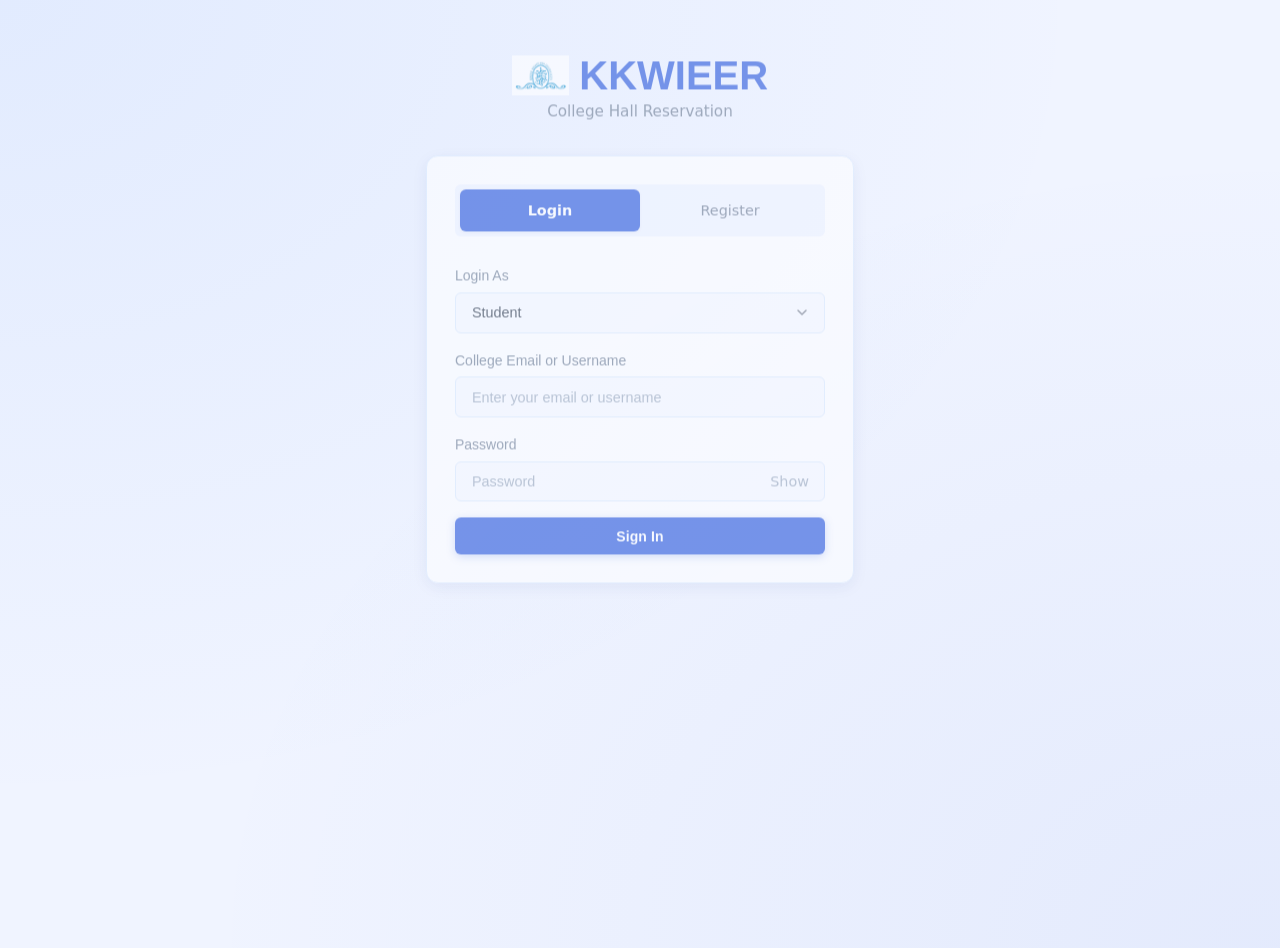
==== frontend/pages/admin.html @ 0dcea258 "Initial commit" ====
<!DOCTYPE html>
<html lang="en">
<head>
    <meta charset="UTF-8">
    <meta name="viewport" content="width=device-width, initial-scale=1.0">
    <title>KKWIEER - Admin Control Room</title>
    <link rel="stylesheet" href="../css/styles.css">
    <link rel="preconnect" href="https://fonts.googleapis.com">
    <link rel="preconnect" href="https://fonts.gstatic.com" crossorigin>
    <link href="https://fonts.googleapis.com/css2?family=Inter:wght@300;400;500;600;700;800&family=Poppins:wght@600;700;800&display=swap" rel="stylesheet">
    <link rel="stylesheet" href="https://cdnjs.cloudflare.com/ajax/libs/font-awesome/6.4.0/css/all.min.css">
    <style>
        .shell {
            padding: 2rem;
            display: flex;
            flex-direction: column;
            gap: 2rem;
        }

        .grid-2,
        .grid-3,
        .grid-halls {
            display: grid;
            gap: 1.25rem;
        }

        .grid-2 {
            grid-template-columns: repeat(auto-fit, minmax(320px, 1fr));
        }

        .grid-3 {
            grid-template-columns: repeat(auto-fit, minmax(300px, 1fr));
        }

        .grid-halls {
            grid-template-columns: repeat(auto-fit, minmax(280px, 1fr));
        }

        .hero {
            background: linear-gradient(135deg, rgba(29, 78, 216, 0.96), rgba(37, 99, 235, 0.9));
            color: white;
            border: none;
        }

        .hero h1,
        .hero p,
        .hero h3 {
            color: white;
        }

        .row,
        .toolbar,
        .actions,
        .header-line {
            display: flex;
            gap: 0.75rem;
            flex-wrap: wrap;
            align-items: center;
            justify-content: space-between;
        }

        .subtle {
            color: var(--text-muted);
            font-size: 0.9rem;
        }

        .chip {
            display: inline-flex;
            align-items: center;
            gap: 0.45rem;
            padding: 0.45rem 0.85rem;
            border-radius: 999px;
            font-size: 0.82rem;
            font-weight: 600;
            border: 1px solid var(--border-color);
            background: #f8fbff;
        }

        .hero .chip {
            color: white;
            border-color: rgba(255, 255, 255, 0.22);
            background: rgba(255, 255, 255, 0.12);
        }

        .metric {
            padding: 1.15rem;
            border: 1px solid var(--border-color);
            border-radius: var(--radius);
            background: linear-gradient(180deg, #ffffff, #f8fbff);
        }

        .metric small {
            display: block;
            color: var(--text-muted);
            margin-bottom: 0.35rem;
        }

        .metric strong {
            display: block;
            font-size: 1.8rem;
            font-family: 'Poppins', sans-serif;
            color: var(--primary);
        }

        .stack {
            display: flex;
            flex-direction: column;
            gap: 0.9rem;
        }

        .cardish,
        .trend-card,
        .empty {
            border: 1px solid var(--border-color);
            border-radius: var(--radius);
            background: #fcfdff;
            padding: 1rem;
        }

        .empty {
            text-align: center;
            color: var(--text-muted);
            border-style: dashed;
        }

        .trend-row {
            display: grid;
            grid-template-columns: 72px 1fr 56px;
            gap: 0.75rem;
            align-items: center;
            font-size: 0.86rem;
        }

        .bars {
            display: flex;
            flex-direction: column;
            gap: 0.35rem;
        }

        .bar {
            height: 10px;
            border-radius: 999px;
        }

        .bar-total {
            background: linear-gradient(90deg, var(--secondary), var(--primary));
        }

        .bar-approved {
            background: linear-gradient(90deg, #34d399, var(--success));
        }

        .legend {
            display: flex;
            gap: 1rem;
            flex-wrap: wrap;
            font-size: 0.82rem;
            color: var(--text-muted);
        }

        .record {
            border: 1px solid var(--border-color);
            border-radius: var(--radius);
            background: #fcfdff;
            padding: 1rem;
            display: flex;
            flex-direction: column;
            gap: 0.8rem;
        }

        .record-top,
        .record-actions {
            display: flex;
            justify-content: space-between;
            gap: 0.75rem;
            flex-wrap: wrap;
            align-items: flex-start;
        }

        .record-meta {
            color: var(--text-muted);
            font-size: 0.88rem;
        }

        .note {
            font-size: 0.88rem;
            color: var(--text-muted);
            background: rgba(29, 78, 216, 0.05);
            border-left: 3px solid rgba(29, 78, 216, 0.22);
            border-radius: 0.5rem;
            padding: 0.7rem 0.85rem;
        }

        .status {
            display: inline-flex;
            align-items: center;
            padding: 0.32rem 0.75rem;
            border-radius: 999px;
            font-size: 0.78rem;
            font-weight: 700;
            border: 1px solid transparent;
        }

        .resource-wrap {
            display: flex;
            gap: 0.45rem;
            flex-wrap: wrap;
        }

        .modal-overlay {
            position: fixed;
            inset: 0;
            background: rgba(15, 23, 42, 0.55);
            backdrop-filter: blur(4px);
            z-index: 1000;
            display: none;
            align-items: center;
            justify-content: center;
            padding: 1rem;
        }

        .modal-card {
            width: min(560px, 96vw);
            max-height: 92vh;
            overflow: auto;
        }

        .danger {
            background: rgba(220, 38, 38, 0.1);
            color: var(--error);
            border: 1px solid rgba(220, 38, 38, 0.18);
        }

        .muted {
            background: rgba(100, 116, 139, 0.12);
            color: #475569;
            border: 1px solid rgba(100, 116, 139, 0.18);
        }

        .tab-btn.active {
            background: rgba(255,255,255,0.2) !important;
            border-color: white !important;
            font-weight: 700;
        }

        .admin-section {
            display: none;
        }

        .admin-section.active {
            display: flex;
        }

        @media (max-width: 768px) {
            .shell {
                padding: 1rem;
            }

            .trend-row {
                grid-template-columns: 1fr;
            }
        }
    </style>
</head>
<body onload="bootstrapAdmin()">
    <div id="notification" class="notification"></div>

    <nav class="glass-card" style="margin: 1rem; padding: 1rem 2rem; border-radius: 1rem; display: flex; justify-content: space-between; align-items: center; flex-wrap: wrap; gap: 1rem;">
        <div style="display: flex; align-items: center; gap: 10px;">
            <img src="../assets/kkw_logo.png" alt="KKW Logo" style="height: 30px; width: auto;">
            <h2 style="color: white; font-family: Poppins, sans-serif; font-size: 1.4rem; margin: 0;">KKWIEER</h2>
        </div>
        <div style="display: flex; gap: 1.4rem; align-items: center; flex-wrap: wrap;">
            <a href="dashboard.html" style="color: rgba(255,255,255,0.82); text-decoration: none;">Dashboard</a>
            <a href="bookings.html" style="color: rgba(255,255,255,0.82); text-decoration: none;">My Bookings</a>
            <a href="events.html" style="color: rgba(255,255,255,0.82); text-decoration: none;">Events</a>
            <a href="admin.html" style="color: white; text-decoration: none; font-weight: 700;">Admin Panel</a>
            <a href="#" onclick="logout()" style="color: rgba(255,200,200,0.92); text-decoration: none;"><i class="fas fa-sign-out-alt"></i></a>
        </div>
    </nav>

    <main class="shell">
        <section class="grid-2">
            <div class="glass-card hero">
                <div class="header-line" style="align-items: flex-start;">
                    <div>
                        <p style="opacity: 0.88; margin-bottom: 0.45rem;">Admin control room</p>
                        <h1 style="margin-bottom: 0.65rem;">Approvals, hall locks, and availability in one place.</h1>
                        <p style="max-width: 640px; opacity: 0.92;">Approve requests, free booked halls before the deadline, and review hall usage without mixing live locks with old history.</p>
                    </div>
                    <button class="btn" type="button" onclick="loadAdminData(true)" style="background: white; color: var(--primary);">
                        <i class="fas fa-rotate-right"></i> Refresh
                    </button>
                </div>
                <div class="toolbar" id="admin-tabs" style="margin-top: 1.1rem; justify-content: flex-start;">
                    <button class="btn btn-outline tab-btn active" type="button" data-section="overview-section" onclick="switchTab('overview-section', this)" style="color: white; border-color: rgba(255,255,255,0.52);">
                        <i class="fas fa-chart-column"></i> Overview
                    </button>
                    <button class="btn btn-outline tab-btn" type="button" data-section="operations-section" onclick="switchTab('operations-section', this)" style="color: white; border-color: rgba(255,255,255,0.52);">
                        <i class="fas fa-list-check"></i> Approve Bookings / Release Halls
                    </button>
                    <button class="btn btn-outline tab-btn" type="button" data-section="halls-section" onclick="switchTab('halls-section', this)" style="color: white; border-color: rgba(255,255,255,0.52);">
                        <i class="fas fa-building"></i> View All Halls
                    </button>
                </div>
            </div>

            <div class="glass-card stack">
                <div class="header-line">
                    <div>
                        <h3>Live admin notes</h3>
                        <p class="subtle">Quick reminders for daily approval work.</p>
                    </div>
                    <span class="chip" id="overview-last-updated">Waiting for data</span>
                </div>
                <div class="note">Approved bookings immediately mark a hall as booked.</div>
                <div class="note">Use Release Hall any time an admin wants to make a booked hall available early.</div>
                <div class="note">Once the approved end time passes, the hall becomes available automatically on refresh.</div>
            </div>
        </section>

        <section id="overview-section" class="glass-card stack admin-section active">
            <div class="header-line">
                <div>
                    <h2>Overview</h2>
                    <p class="subtle">Platform counts, approval quality, and the current occupancy picture.</p>
                </div>
                <div class="toolbar">
                    <span class="chip" id="active-locks-count"><i class="fas fa-lock"></i> 0 live locks</span>
                    <span class="chip"><i class="fas fa-clock"></i> Auto refresh every 60 seconds</span>
                </div>
            </div>

            <div class="grid-2" style="grid-template-columns: repeat(auto-fit, minmax(180px, 1fr));">
                <div class="metric"><small>Total booking requests</small><strong id="stat-total-platform">0</strong><span class="subtle">All requests in the system.</span></div>
                <div class="metric"><small>Halls booked now</small><strong id="stat-active-booked">0</strong><span class="subtle">Active approved locks.</span></div>
                <div class="metric"><small>Pending approvals</small><strong id="stat-pending-count">0</strong><span class="subtle">Still waiting for action.</span></div>
                <div class="metric"><small>Approved in history</small><strong id="stat-historical-approved">0</strong><span class="subtle">Approved, completed, or released.</span></div>
                <div class="metric"><small>Approval rate</small><strong id="stat-approval-rate">0%</strong><span class="subtle">Approval history over total requests.</span></div>
                <div class="metric"><small>Most used hall</small><strong id="stat-most-used">N/A</strong><span class="subtle">Most frequent approved venue.</span></div>
            </div>

            <div class="grid-2">
                <div class="glass-card stack" style="padding: 1.25rem;">
                    <div>
                        <h3>7 day request trend</h3>
                        <p class="subtle">Total requests versus approval history per day.</p>
                    </div>
                    <div class="legend">
                        <span><i class="fas fa-square" style="color: var(--primary);"></i> Total requests</span>
                        <span><i class="fas fa-square" style="color: var(--success);"></i> Approved history</span>
                    </div>
                    <div id="trends-chart" class="stack"></div>
                </div>

                <div class="glass-card stack" style="padding: 1.25rem;">
                    <div class="header-line">
                        <div>
                            <h3>Live hall locks</h3>
                            <p class="subtle">Approved bookings still blocking a hall.</p>
                        </div>
                        <span class="chip" id="overview-peak-times">Peak: N/A</span>
                    </div>
                    <div id="active-locks-list" class="stack"></div>
                </div>
            </div>
        </section>

        <section id="operations-section" class="glass-card stack admin-section">
            <div class="header-line">
                <div>
                    <h2>Operations</h2>
                    <p class="subtle">Approve requests, release locks, and inspect old records.</p>
                </div>
                <div class="toolbar">
                    <input type="text" id="booking-search" placeholder="Search event, hall, organizer, club, or department" style="width: min(360px, 100%); margin: 0;">
                    <select id="booking-status-filter" style="width: 180px; margin: 0;">
                        <option value="All">All statuses</option>
                        <option value="Pending">Pending</option>
                        <option value="Approved">Approved</option>
                        <option value="Completed">Completed</option>
                        <option value="Released">Released</option>
                        <option value="Rejected">Rejected</option>
                        <option value="Cancelled">Cancelled</option>
                    </select>
                </div>
            </div>

            <div class="toolbar" style="justify-content: flex-start;">
                <span class="chip" id="ops-summary-total"><i class="fas fa-layer-group"></i> 0 total</span>
                <span class="chip" id="ops-summary-pending"><i class="fas fa-hourglass-half"></i> 0 pending</span>
                <span class="chip" id="ops-summary-approved"><i class="fas fa-lock"></i> 0 active locks</span>
                <span class="chip" id="ops-summary-history"><i class="fas fa-clock-rotate-left"></i> 0 in history</span>
            </div>

            <div class="grid-3">
                <div class="glass-card stack" style="padding: 1.2rem;">
                    <div class="header-line">
                        <div>
                            <h3>Pending queue</h3>
                            <p class="subtle">Requests waiting for approval or rejection.</p>
                        </div>
                        <span class="chip" id="pending-queue-count">0</span>
                    </div>
                    <div id="pending-requests-list" class="stack"></div>
                </div>

                <div class="glass-card stack" style="padding: 1.2rem;">
                    <div class="header-line">
                        <div>
                            <h3>Approved hall locks</h3>
                            <p class="subtle">Halls currently marked as booked.</p>
                        </div>
                        <span class="chip" id="approved-locks-count">0</span>
                    </div>
                    <div id="approved-locks-list" class="stack"></div>
                </div>

                <div class="glass-card stack" style="padding: 1.2rem;">
                    <div class="header-line">
                        <div>
                            <h3>Booking history</h3>
                            <p class="subtle">Completed, released, rejected, or cancelled items.</p>
                        </div>
                        <span class="chip" id="history-count">0</span>
                    </div>
                    <div id="booking-history-list" class="stack"></div>
                </div>
            </div>
        </section>

        <section id="halls-section" class="glass-card stack admin-section">
            <div class="header-line">
                <div>
                    <h2>Hall control</h2>
                    <p class="subtle">Manage halls and see exactly which hall is booked or available.</p>
                </div>
                <div class="toolbar">
                    <input type="text" id="hall-admin-search" placeholder="Search hall name, location, or resource" style="width: min(300px, 100%); margin: 0;">
                    <button class="btn btn-primary" type="button" onclick="openAddHallModal()">
                        <i class="fas fa-plus"></i> Add Hall
                    </button>
                </div>
            </div>

            <div class="toolbar" style="justify-content: flex-start;">
                <span class="chip" id="hall-summary-total"><i class="fas fa-building"></i> 0 halls</span>
                <span class="chip" id="hall-summary-available"><i class="fas fa-circle-check"></i> 0 available</span>
                <span class="chip" id="hall-summary-booked"><i class="fas fa-lock"></i> 0 booked</span>
            </div>

            <div id="admin-halls-grid" class="grid-halls"></div>
        </section>
    </main>

    <div id="add-hall-overlay" class="modal-overlay" onclick="if(event.target === this) closeAddHallModal()">
        <div class="glass-card modal-card">
            <div class="header-line">
                <div>
                    <h3>Add hall</h3>
                    <p class="subtle">Create a new hall entry for the booking panel.</p>
                </div>
                <button class="btn btn-outline btn-sm" type="button" onclick="closeAddHallModal()"><i class="fas fa-times"></i></button>
            </div>
            <form id="add-hall-form">
                <label for="hall-name">Hall Name</label>
                <input type="text" id="hall-name" required>
                <label for="hall-location">Location</label>
                <input type="text" id="hall-location" required>
                <label for="hall-capacity">Capacity</label>
                <input type="number" id="hall-capacity" min="1" required>
                <label for="hall-resources">Resources</label>
                <textarea id="hall-resources" rows="3" placeholder="Projector, Sound System, AC" required></textarea>
                <button class="btn btn-primary" type="submit" style="width: 100%;">Create Hall</button>
            </form>
        </div>
    </div>

    <div id="edit-hall-overlay" class="modal-overlay" onclick="if(event.target === this) closeEditHallModal()">
        <div class="glass-card modal-card">
            <div class="header-line">
                <div>
                    <h3>Edit hall</h3>
                    <p class="subtle">Update details without changing history.</p>
                </div>
                <button class="btn btn-outline btn-sm" type="button" onclick="closeEditHallModal()"><i class="fas fa-times"></i></button>
            </div>
            <form id="edit-hall-form">
                <input type="hidden" id="edit-hall-id">
                <label for="edit-hall-name">Hall Name</label>
                <input type="text" id="edit-hall-name" required>
                <label for="edit-hall-location">Location</label>
                <input type="text" id="edit-hall-location" required>
                <label for="edit-hall-capacity">Capacity</label>
                <input type="number" id="edit-hall-capacity" min="1" required>
                <label for="edit-hall-resources">Resources</label>
                <textarea id="edit-hall-resources" rows="3" required></textarea>
                <button class="btn btn-primary" type="submit" style="width: 100%;">Save Changes</button>
            </form>
        </div>
    </div>

    <script src="../js/api.js"></script>
    <script>
        const state = {
            stats: null,
            bookings: [],
            halls: [],
            refreshHandle: null
        };
        const ADMIN_SECTION_KEY = 'chrs.activeAdminSection';
        const ADMIN_SECTION_IDS = ['overview-section', 'operations-section', 'halls-section'];

        function bootstrapAdmin() {
            checkAuth();
            guardAdmin();
            bindEvents();
            restoreActiveTab();
            loadAdminData();
            state.refreshHandle = window.setInterval(() => loadAdminData(false), 60000);
        }

        function guardAdmin() {
            const user = JSON.parse(localStorage.getItem('user') || 'null');
            if (!user || user.role !== 'admin') {
                window.location.href = user ? 'dashboard.html' : '../index.html';
            }
        }

        function bindEvents() {
            document.getElementById('booking-search').addEventListener('input', renderOperations);
            document.getElementById('booking-status-filter').addEventListener('change', renderOperations);
            document.getElementById('hall-admin-search').addEventListener('input', renderHalls);
            document.getElementById('add-hall-form').addEventListener('submit', createHall);
            document.getElementById('edit-hall-form').addEventListener('submit', saveHall);
        }

        async function loadAdminData(showToast = false) {
            try {
                const [stats, bookings, halls] = await Promise.all([
                    api.bookings.getStats(),
                    api.bookings.getAll(),
                    api.halls.getAll()
                ]);

                state.stats = stats;
                state.bookings = Array.isArray(bookings) ? bookings : [];
                state.halls = Array.isArray(halls) ? halls : [];

                renderOverview();
                renderOperations();
                renderHalls();

                const stamp = new Date().toLocaleString('en-IN', {
                    day: '2-digit',
                    month: 'short',
                    hour: 'numeric',
                    minute: '2-digit'
                });
                document.getElementById('overview-last-updated').textContent = `Last updated ${stamp}`;

                if (showToast) {
                    showNotification('Admin panel refreshed.', 'success');
                }
            } catch (err) {
                showNotification(err.message || 'Failed to load admin data.', 'error');
            }
        }

        function renderOverview() {
            const stats = state.stats || {};
            const active = getActiveBookings();

            document.getElementById('stat-total-platform').textContent = stats.totalBookings || 0;
            document.getElementById('stat-active-booked').textContent = stats.activeBookedHalls || 0;
            document.getElementById('stat-pending-count').textContent = stats.pendingBookings || 0;
            document.getElementById('stat-historical-approved').textContent = stats.approvedBookings || 0;
            document.getElementById('stat-approval-rate').textContent = `${stats.approvalRate || 0}%`;
            document.getElementById('stat-most-used').textContent = stats.topHall || 'N/A';
            document.getElementById('active-locks-count').innerHTML = `<i class="fas fa-lock"></i> ${active.length} live lock${active.length === 1 ? '' : 's'}`;
            document.getElementById('overview-peak-times').textContent = `Peak: ${(stats.peakTimes || []).join(', ') || 'N/A'}`;

            renderTrends(stats.trends || []);
            renderActiveLocks(active);
        }

        function renderTrends(trends) {
            const container = document.getElementById('trends-chart');
            if (!trends.length) {
                container.innerHTML = '<div class="empty">No trend data available yet.</div>';
                return;
            }

            const max = Math.max(...trends.map((item) => Math.max(item.count || 0, item.approvedCount || 0)), 1);
            container.innerHTML = trends.map((item) => `
                <div class="trend-card">
                    <div class="trend-row">
                        <strong>${escapeHtml(item.label || item.date || '-')}</strong>
                        <div class="bars">
                            <div class="bar bar-total" style="width:${((item.count || 0) / max) * 100}%;"></div>
                            <div class="bar bar-approved" style="width:${((item.approvedCount || 0) / max) * 100}%;"></div>
                        </div>
                        <span class="subtle" style="text-align:right;">${item.approvedCount || 0}/${item.count || 0}</span>
                    </div>
                </div>
            `).join('');
        }

        function renderActiveLocks(bookings) {
            const container = document.getElementById('active-locks-list');
            if (!bookings.length) {
                container.innerHTML = '<div class="empty">No halls are currently locked by approved bookings.</div>';
                return;
            }

            container.innerHTML = bookings.map((booking) => `
                <div class="record">
                    <div class="record-top">
                        <div>
                            <strong>${escapeHtml(booking.hall?.name || 'Unknown Hall')}</strong>
                            <div class="record-meta">${escapeHtml(booking.eventName || 'Unnamed Event')}</div>
                        </div>
                        ${statusBadge(booking.status)}
                    </div>
                    <div class="record-meta">${escapeHtml(participantLine(booking))}<br>Booked till ${escapeHtml(formatBookingWindow(booking))}</div>
                    <div class="record-actions">
                        <span class="subtle">${escapeHtml(booking.club || 'Independent')}</span>
                        <button class="btn btn-outline btn-sm" type="button" onclick="updateStatus('${booking._id}', 'Released')">
                            <i class="fas fa-unlock"></i> Release Hall
                        </button>
                    </div>
                </div>
            `).join('');
        }

        function renderOperations() {
            const filtered = getFilteredBookings();
            const pending = filtered.filter((booking) => booking.status === 'Pending');
            const approved = filtered.filter((booking) => booking.status === 'Approved' && isLive(booking));
            const history = filtered.filter((booking) => booking.status !== 'Pending' && booking.status !== 'Approved');

            document.getElementById('ops-summary-total').innerHTML = `<i class="fas fa-layer-group"></i> ${filtered.length} total`;
            document.getElementById('ops-summary-pending').innerHTML = `<i class="fas fa-hourglass-half"></i> ${pending.length} pending`;
            document.getElementById('ops-summary-approved').innerHTML = `<i class="fas fa-lock"></i> ${approved.length} active locks`;
            document.getElementById('ops-summary-history').innerHTML = `<i class="fas fa-clock-rotate-left"></i> ${history.length} in history`;
            document.getElementById('pending-queue-count').textContent = pending.length;
            document.getElementById('approved-locks-count').textContent = approved.length;
            document.getElementById('history-count').textContent = history.length;

            renderBookingList('pending-requests-list', pending, (booking) => `
                <button class="btn btn-primary btn-sm" type="button" onclick="updateStatus('${booking._id}', 'Approved')"><i class="fas fa-check"></i> Approve</button>
                <button class="btn btn-outline btn-sm danger" type="button" onclick="updateStatus('${booking._id}', 'Rejected')"><i class="fas fa-xmark"></i> Reject</button>
            `, 'No pending booking requests match the current filter.');

            renderBookingList('approved-locks-list', approved, (booking) => `
                <button class="btn btn-outline btn-sm" type="button" onclick="updateStatus('${booking._id}', 'Released')"><i class="fas fa-unlock"></i> Release Hall</button>
            `, 'No active hall locks match the current filter.');

            renderBookingList('booking-history-list', history, () => '', 'No historical bookings match the current filter.');
        }

        function renderBookingList(id, bookings, actionsBuilder, emptyText) {
            const container = document.getElementById(id);
            if (!bookings.length) {
                container.innerHTML = `<div class="empty">${escapeHtml(emptyText)}</div>`;
                return;
            }

            container.innerHTML = bookings.map((booking) => `
                <div class="record">
                    <div class="record-top">
                        <div>
                            <strong>${escapeHtml(booking.eventName || 'Unnamed Event')}</strong>
                            <div class="record-meta">${escapeHtml(booking.hall?.name || 'Unknown Hall')} - ${escapeHtml(formatBookingWindow(booking))}</div>
                        </div>
                        ${statusBadge(booking.status)}
                    </div>
                    <div class="record-meta">${escapeHtml(participantLine(booking))}<br>${escapeHtml(booking.club || 'Independent')}${booking.post ? ` - ${escapeHtml(booking.post)}` : ''}<br>Requested ${escapeHtml(formatCreatedAt(booking.createdAt))}</div>
                    <div class="note">${escapeHtml(booking.purpose || 'No purpose provided.')}</div>
                    <div class="record-actions">
                        <span class="subtle">${escapeHtml(describe(booking.status))}</span>
                        <div class="toolbar">${actionsBuilder(booking)}</div>
                    </div>
                </div>
            `).join('');
        }

        function renderHalls() {
            const halls = state.halls || [];
            const filtered = getFilteredHalls();
            const bookedCount = halls.filter((hall) => Boolean(getCurrentLock(hall._id))).length;

            document.getElementById('hall-summary-total').innerHTML = `<i class="fas fa-building"></i> ${halls.length} halls`;
            document.getElementById('hall-summary-available').innerHTML = `<i class="fas fa-circle-check"></i> ${halls.length - bookedCount} available`;
            document.getElementById('hall-summary-booked').innerHTML = `<i class="fas fa-lock"></i> ${bookedCount} booked`;

            const container = document.getElementById('admin-halls-grid');
            if (!filtered.length) {
                container.innerHTML = '<div class="empty">No hall matches the current search.</div>';
                return;
            }

            container.innerHTML = filtered.map((hall) => {
                const lock = getCurrentLock(hall._id);
                const tone = statusTone(lock ? 'Approved' : 'Completed');
                const hasHistory = state.bookings.some((booking) => booking.hallId === hall._id);
                const resources = Array.isArray(hall.resources) ? hall.resources : [];

                return `
                    <div class="glass-card stack" style="padding:1.2rem;">
                        <div class="record-top">
                            <div>
                                <h3 style="margin-bottom:0.35rem;">${escapeHtml(hall.name)}</h3>
                                <div class="record-meta"><i class="fas fa-location-dot"></i> ${escapeHtml(hall.location || 'Unknown location')}<br><i class="fas fa-users"></i> ${escapeHtml(hall.capacity || 0)} capacity</div>
                            </div>
                            <span class="status" style="color:${tone.text}; background:${tone.background}; border-color:${tone.border};">${lock ? 'Booked' : 'Available'}</span>
                        </div>
                        <div class="resource-wrap">${resources.map((resource) => `<span class="badge">${escapeHtml(resource)}</span>`).join('')}</div>
                        <div class="note">${lock ? `${escapeHtml(lock.eventName || 'Reserved Event')}<br>${escapeHtml(participantLine(lock))}<br>Booked till ${escapeHtml(formatBookingWindow(lock))}` : 'No active approved booking is blocking this hall right now.'}</div>
                        <div class="record-actions">
                            <div class="toolbar">
                                ${lock ? `<button class="btn btn-outline btn-sm" type="button" onclick="updateStatus('${lock._id}', 'Released')"><i class="fas fa-unlock"></i> Release Lock</button>` : ''}
                            </div>
                            <div class="toolbar">
                                <button class="btn btn-outline btn-sm" type="button" onclick="openEditHallModal('${hall._id}')"><i class="fas fa-pen"></i> Edit</button>
                                <button class="btn btn-outline btn-sm ${hasHistory ? 'muted' : 'danger'}" type="button" onclick="deleteHall('${hall._id}')" ${hasHistory ? 'disabled title="Linked booking records exist for this hall."' : ''}><i class="fas fa-trash"></i> Delete</button>
                            </div>
                        </div>
                    </div>
                `;
            }).join('');
        }

        function getFilteredBookings() {
            const query = document.getElementById('booking-search').value.trim().toLowerCase();
            const status = document.getElementById('booking-status-filter').value;
            return state.bookings.filter((booking) => {
                const haystack = [
                    booking.eventName,
                    booking.hall?.name,
                    booking.name,
                    booking.user?.name,
                    booking.club,
                    booking.department,
                    booking.purpose,
                    booking.status
                ].join(' ').toLowerCase();
                return (!query || haystack.includes(query)) && (status === 'All' || booking.status === status);
            });
        }

        function getFilteredHalls() {
            const query = document.getElementById('hall-admin-search').value.trim().toLowerCase();
            return state.halls.filter((hall) => {
                if (!query) return true;
                const haystack = [hall.name, hall.location, ...(Array.isArray(hall.resources) ? hall.resources : [])].join(' ').toLowerCase();
                return haystack.includes(query);
            });
        }

        function getActiveBookings() {
            return state.bookings
                .filter((booking) => booking.status === 'Approved' && isLive(booking))
                .sort((a, b) => getEnd(a) - getEnd(b));
        }

        function getCurrentLock(hallId) {
            return getActiveBookings().find((booking) => booking.hallId === hallId) || null;
        }

        function isLive(booking) {
            return booking.status === 'Approved' && getEnd(booking) > new Date();
        }

        function getEnd(booking) {
            return new Date(`${booking.date}T${booking.endTime}:00`);
        }

        function formatBookingWindow(booking) {
            const date = booking.date ? new Date(`${booking.date}T00:00:00`) : null;
            const dateText = date && !Number.isNaN(date.getTime())
                ? date.toLocaleDateString('en-IN', { day: '2-digit', month: 'short', year: 'numeric' })
                : 'Unknown date';
            return `${dateText} | ${formatTime(booking.startTime)} - ${formatTime(booking.endTime)}`;
        }

        function formatTime(value) {
            if (!value || !value.includes(':')) return value || '--';
            const [hour, minute] = value.split(':').map(Number);
            const date = new Date();
            date.setHours(hour, minute, 0, 0);
            return date.toLocaleTimeString('en-IN', { hour: 'numeric', minute: '2-digit' });
        }

        function participantLine(booking) {
            return `${booking.name || booking.user?.name || 'Unknown organizer'} | ${booking.year || 'Year not set'} | ${booking.department || 'Department not set'}`;
        }

        function formatCreatedAt(value) {
            if (!value) return 'at an unknown time';
            const date = new Date(value);
            if (Number.isNaN(date.getTime())) return 'at an unknown time';
            return date.toLocaleString('en-IN', { day: '2-digit', month: 'short', hour: 'numeric', minute: '2-digit' });
        }

        function describe(status) {
            if (status === 'Approved') return 'Hall stays booked until the end time or manual release.';
            if (status === 'Pending') return 'Waiting for an admin decision.';
            if (status === 'Released') return 'Hall was made available manually by admin.';
            if (status === 'Completed') return 'Booking ended and auto closed after the deadline.';
            if (status === 'Rejected') return 'Request was declined by admin.';
            if (status === 'Cancelled') return 'Booking was cancelled before completion.';
            return 'Historical booking record.';
        }

        function statusTone(status) {
            if (status === 'Approved') return { text: 'var(--success)', background: 'rgba(22, 163, 74, 0.12)', border: 'rgba(22, 163, 74, 0.24)' };
            if (status === 'Pending') return { text: 'var(--warning)', background: 'rgba(217, 119, 6, 0.12)', border: 'rgba(217, 119, 6, 0.24)' };
            if (status === 'Completed') return { text: '#2563eb', background: 'rgba(37, 99, 235, 0.12)', border: 'rgba(37, 99, 235, 0.24)' };
            if (status === 'Released') return { text: '#64748b', background: 'rgba(100, 116, 139, 0.14)', border: 'rgba(100, 116, 139, 0.24)' };
            return { text: 'var(--error)', background: 'rgba(220, 38, 38, 0.12)', border: 'rgba(220, 38, 38, 0.24)' };
        }

        function statusBadge(status) {
            const tone = statusTone(status);
            return `<span class="status" style="color:${tone.text}; background:${tone.background}; border-color:${tone.border};">${escapeHtml(status || 'Unknown')}</span>`;
        }

        async function updateStatus(id, status) {
            const label = status === 'Released' ? 'release this hall lock' : `${status.toLowerCase()} this booking`;
            if (!window.confirm(`Do you want to ${label}?`)) return;
            try {
                await api.bookings.updateStatus(id, status);
                showNotification(`Booking marked as ${status}.`, 'success');
                await loadAdminData();
            } catch (err) {
                showNotification(err.message || 'Failed to update booking status.', 'error');
            }
        }

        function openAddHallModal() {
            document.getElementById('add-hall-form').reset();
            document.getElementById('add-hall-overlay').style.display = 'flex';
        }

        function closeAddHallModal() {
            document.getElementById('add-hall-overlay').style.display = 'none';
        }

        function openEditHallModal(id) {
            const hall = state.halls.find((item) => item._id === id);
            if (!hall) {
                showNotification('Hall not found.', 'error');
                return;
            }
            document.getElementById('edit-hall-id').value = hall._id;
            document.getElementById('edit-hall-name').value = hall.name || '';
            document.getElementById('edit-hall-location').value = hall.location || '';
            document.getElementById('edit-hall-capacity').value = hall.capacity || 0;
            document.getElementById('edit-hall-resources').value = (hall.resources || []).join(', ');
            document.getElementById('edit-hall-overlay').style.display = 'flex';
        }

        function closeEditHallModal() {
            document.getElementById('edit-hall-overlay').style.display = 'none';
        }

        async function createHall(event) {
            event.preventDefault();
            const payload = {
                name: document.getElementById('hall-name').value.trim(),
                location: document.getElementById('hall-location').value.trim(),
                capacity: Number(document.getElementById('hall-capacity').value),
                resources: normalizeResources(document.getElementById('hall-resources').value)
            };
            try {
                await api.halls.create(payload);
                closeAddHallModal();
                showNotification('Hall created successfully.', 'success');
                await loadAdminData();
            } catch (err) {
                showNotification(err.message || 'Failed to create hall.', 'error');
            }
        }

        async function saveHall(event) {
            event.preventDefault();
            const id = document.getElementById('edit-hall-id').value;
            const payload = {
                name: document.getElementById('edit-hall-name').value.trim(),
                location: document.getElementById('edit-hall-location').value.trim(),
                capacity: Number(document.getElementById('edit-hall-capacity').value),
                resources: normalizeResources(document.getElementById('edit-hall-resources').value)
            };
            try {
                await api.halls.update(id, payload);
                closeEditHallModal();
                showNotification('Hall updated successfully.', 'success');
                await loadAdminData();
            } catch (err) {
                showNotification(err.message || 'Failed to update hall.', 'error');
            }
        }

        async function deleteHall(id) {
            if (state.bookings.some((booking) => booking.hallId === id)) {
                showNotification('This hall has booking records. Keep it to avoid breaking existing data.', 'error');
                return;
            }
            if (!window.confirm('Delete this hall from the system?')) return;
            try {
                await api.halls.delete(id);
                showNotification('Hall deleted successfully.', 'success');
                await loadAdminData();
            } catch (err) {
                showNotification(err.message || 'Failed to delete hall.', 'error');
            }
        }

        function normalizeResources(value) {
            return value.split(',').map((item) => item.trim()).filter(Boolean);
        }

        function getPreferredAdminSection() {
            const hashSection = window.location.hash.replace('#', '');
            if (ADMIN_SECTION_IDS.includes(hashSection)) {
                return hashSection;
            }

            const savedSection = sessionStorage.getItem(ADMIN_SECTION_KEY);
            if (ADMIN_SECTION_IDS.includes(savedSection)) {
                return savedSection;
            }

            return 'overview-section';
        }

        function restoreActiveTab() {
            switchTab(getPreferredAdminSection());
        }

        function switchTab(sectionId, btnElem) {
            if (!ADMIN_SECTION_IDS.includes(sectionId)) {
                return;
            }

            document.querySelectorAll('.admin-section').forEach(sec => sec.classList.remove('active'));
            document.querySelectorAll('.tab-btn').forEach(btn => btn.classList.remove('active'));
            
            const target = document.getElementById(sectionId);
            const targetButton = btnElem || document.querySelector(`.tab-btn[data-section="${sectionId}"]`);

            if (target) target.classList.add('active');
            if (targetButton) targetButton.classList.add('active');

            sessionStorage.setItem(ADMIN_SECTION_KEY, sectionId);
            if (window.location.hash !== `#${sectionId}`) {
                window.history.replaceState(null, '', `#${sectionId}`);
            }
        }

        function escapeHtml(value) {
            return String(value ?? '')
                .replace(/&/g, '&amp;')
                .replace(/</g, '&lt;')
                .replace(/>/g, '&gt;')
                .replace(/"/g, '&quot;')
                .replace(/'/g, '&#39;');
        }

        function logout() {
            if (state.refreshHandle) {
                window.clearInterval(state.refreshHandle);
            }
            localStorage.clear();
            window.location.href = '../index.html';
        }

        window.addEventListener('beforeunload', () => {
            if (state.refreshHandle) {
                window.clearInterval(state.refreshHandle);
            }
        });

        window.addEventListener('hashchange', restoreActiveTab);
    </script>
</body>
</html>
---- frontend/css/styles.css ----
@import url('https://fonts.googleapis.com/css2?family=Inter:wght@300;400;500;600;700;800&family=Poppins:wght@600;700;800&display=swap');

:root {
    --primary: #1d4ed8;
    --primary-hover: #1e40af;
    --primary-light: #3b82f6;
    --secondary: #60a5fa;
    --accent: #2563eb;
    --bg-main: #f0f4ff;
    --bg-card: #ffffff;
    --bg-card-hover: #f8faff;
    --bg-nav: #1d4ed8;
    --text-main: #1e293b;
    --text-muted: #64748b;
    --text-light: #94a3b8;
    --border-color: #dbeafe;
    --border-focus: #3b82f6;
    --success: #16a34a;
    --error: #dc2626;
    --warning: #d97706;
    --shadow-sm: 0 1px 3px rgba(30, 58, 138, 0.08);
    --shadow-md: 0 4px 16px rgba(30, 58, 138, 0.12);
    --shadow-lg: 0 8px 32px rgba(30, 58, 138, 0.18);
    --radius: 0.75rem;
    --radius-sm: 0.375rem;
}

* {
    margin: 0;
    padding: 0;
    box-sizing: border-box;
}

body {
    font-family: 'Inter', system-ui, -apple-system, sans-serif;
    background-color: var(--bg-main);
    color: var(--text-main);
    min-height: 100vh;
    line-height: 1.6;
    background-image:
        radial-gradient(ellipse at 0% 0%, rgba(59, 130, 246, 0.08) 0, transparent 60%),
        radial-gradient(ellipse at 100% 100%, rgba(29, 78, 216, 0.06) 0, transparent 60%);
}

h1, h2, h3, h4 {
    font-family: 'Poppins', 'Inter', sans-serif;
    font-weight: 700;
    line-height: 1.2;
}

h1 { font-size: 2rem; color: var(--text-main); }
h2 { font-size: 1.5rem; color: var(--text-main); }
h3 { font-size: 1.2rem; color: var(--text-main); }

/* Cards */
.glass-card {
    background: var(--bg-card);
    border: 1px solid var(--border-color);
    border-radius: var(--radius);
    padding: 1.75rem;
    box-shadow: var(--shadow-md);
    transition: box-shadow 0.25s ease;
}

.glass-card:hover {
    box-shadow: var(--shadow-lg);
}

/* Navigation */
nav.glass-card {
    background: var(--bg-nav) !important;
    border-color: rgba(255,255,255,0.15) !important;
}

nav.glass-card h2,
nav.glass-card a {
    color: white !important;
    -webkit-text-fill-color: white !important;
    background: none !important;
    text-decoration: none;
}

nav.glass-card a:hover {
    opacity: 0.8;
}

/* Buttons */
.btn {
    padding: 0.65rem 1.25rem;
    border-radius: var(--radius-sm);
    font-weight: 600;
    font-size: 0.875rem;
    cursor: pointer;
    transition: all 0.2s ease;
    border: none;
    display: inline-flex;
    align-items: center;
    justify-content: center;
    gap: 0.4rem;
    font-family: 'Inter', sans-serif;
    letter-spacing: 0.01em;
}

.btn-sm {
    padding: 0.45rem 0.9rem;
    font-size: 0.8rem;
}

.btn-primary {
    background: var(--primary);
    color: white;
    box-shadow: 0 2px 8px rgba(29, 78, 216, 0.3);
}

.btn-primary:hover {
    background: var(--primary-hover);
    transform: translateY(-1px);
    box-shadow: 0 4px 14px rgba(29, 78, 216, 0.4);
}

.btn-outline {
    background: transparent;
    border: 1.5px solid var(--primary);
    color: var(--primary);
}

.btn-outline:hover {
    background: var(--primary);
    color: white;
}

/* Forms - input, select, textarea */
input, select, textarea {
    width: 100%;
    padding: 0.7rem 1rem;
    background: #f8faff;
    border: 1.5px solid var(--border-color);
    border-radius: var(--radius-sm);
    color: var(--text-main);
    margin-bottom: 1rem;
    outline: none;
    transition: all 0.2s ease;
    font-family: 'Inter', sans-serif;
    font-size: 0.9rem;
}

input::placeholder,
textarea::placeholder {
    color: var(--text-light);
}

input:focus,
select:focus,
textarea:focus {
    border-color: var(--border-focus);
    background: #ffffff;
    box-shadow: 0 0 0 3px rgba(59, 130, 246, 0.12);
}

/* Fix dropdown select so text is always visible */
select {
    -webkit-appearance: none;
    appearance: none;
    background-image: url("data:image/svg+xml,%3Csvg xmlns='http://www.w3.org/2000/svg' fill='none' viewBox='0 0 20 20'%3E%3Cpath stroke='%236b7280' stroke-linecap='round' stroke-linejoin='round' stroke-width='1.5' d='M6 8l4 4 4-4'/%3E%3C/svg%3E");
    background-repeat: no-repeat;
    background-position: right 0.75rem center;
    background-size: 1.25rem;
    padding-right: 2.5rem;
    color: var(--text-main);
    background-color: #f8faff;
    cursor: pointer;
}

select option {
    color: var(--text-main);
    background: #ffffff;
    padding: 0.5rem;
    font-size: 0.95rem;
}

label {
    display: block;
    font-weight: 500;
    font-size: 0.875rem;
    color: var(--text-muted);
    margin-bottom: 0.35rem;
    font-family: 'Inter', sans-serif;
}

/* Auth Page */
.auth-container {
    max-width: 460px;
    margin: 3rem auto;
    padding: 0 1rem;
}

.auth-header {
    text-align: center;
    margin-bottom: 2rem;
}

.auth-header h1 {
    font-size: 2.5rem;
    color: var(--primary);
    font-family: 'Poppins', sans-serif;
    margin-bottom: 0.5rem;
}

.auth-header p {
    color: var(--text-muted);
    font-size: 0.95rem;
}

.nav-tabs {
    display: flex;
    gap: 0;
    margin-bottom: 1.75rem;
    background: var(--bg-main);
    border-radius: var(--radius-sm);
    padding: 0.3rem;
}

.nav-tab {
    flex: 1;
    padding: 0.6rem 1rem;
    text-align: center;
    cursor: pointer;
    border-radius: var(--radius-sm);
    color: var(--text-muted);
    font-weight: 500;
    font-size: 0.9rem;
    transition: all 0.2s ease;
    border: none;
    background: transparent;
}

.nav-tab.active {
    background: var(--primary);
    color: white;
    font-weight: 600;
    box-shadow: var(--shadow-sm);
}

/* Badges */
.badge {
    display: inline-block;
    padding: 0.2rem 0.6rem;
    border-radius: 100px;
    font-size: 0.72rem;
    font-weight: 600;
    background: rgba(29, 78, 216, 0.1);
    color: var(--primary);
    border: 1px solid rgba(29, 78, 216, 0.2);
    font-family: 'Inter', sans-serif;
    letter-spacing: 0.02em;
}

/* Notifications */
.notification {
    position: fixed;
    top: 1.5rem;
    right: 1.5rem;
    padding: 0.9rem 1.4rem;
    border-radius: var(--radius-sm);
    color: white;
    z-index: 9999;
    box-shadow: var(--shadow-lg);
    display: none;
    animation: slideIn 0.3s ease;
    font-size: 0.9rem;
    font-weight: 500;
    max-width: 320px;
}

@keyframes slideIn {
    from { transform: translateX(120%); opacity: 0; }
    to { transform: translateX(0); opacity: 1; }
}

/* Animations */
@keyframes fadeIn {
    from { opacity: 0; transform: translateY(8px); }
    to { opacity: 1; transform: translateY(0); }
}

.animate-fade {
    animation: fadeIn 0.4s ease forwards;
}

/* Password toggle */
.password-container {
    position: relative;
    display: flex;
    align-items: center;
    margin-bottom: 1rem;
}

.password-container input {
    margin-bottom: 0;
    padding-right: 2.75rem;
}

.toggle-password {
    position: absolute;
    right: 1rem;
    cursor: pointer;
    user-select: none;
    color: var(--text-light);
    transition: color 0.2s;
    font-size: 0.9rem;
}

.toggle-password:hover {
    color: var(--primary);
}

/* Stats Number style */
#stat-total, #stat-pending, #stat-approved {
    font-size: 2.5rem;
    font-weight: 800;
    font-family: 'Poppins', sans-serif;
    color: var(--primary);
}

/* Calendar days */
.calendar-day {
    font-family: 'Inter', sans-serif;
    font-size: 0.8rem;
    font-weight: 500;
}

/* Section headings */
section h1, section h2 {
    border-bottom: 2px solid var(--border-color);
    padding-bottom: 0.75rem;
    margin-bottom: 1.5rem;
}

/* Scrollbar styling */
::-webkit-scrollbar { width: 6px; height: 6px; }
::-webkit-scrollbar-track { background: var(--bg-main); }
::-webkit-scrollbar-thumb { background: #bfdbfe; border-radius: 4px; }
::-webkit-scrollbar-thumb:hover { background: var(--primary-light); }
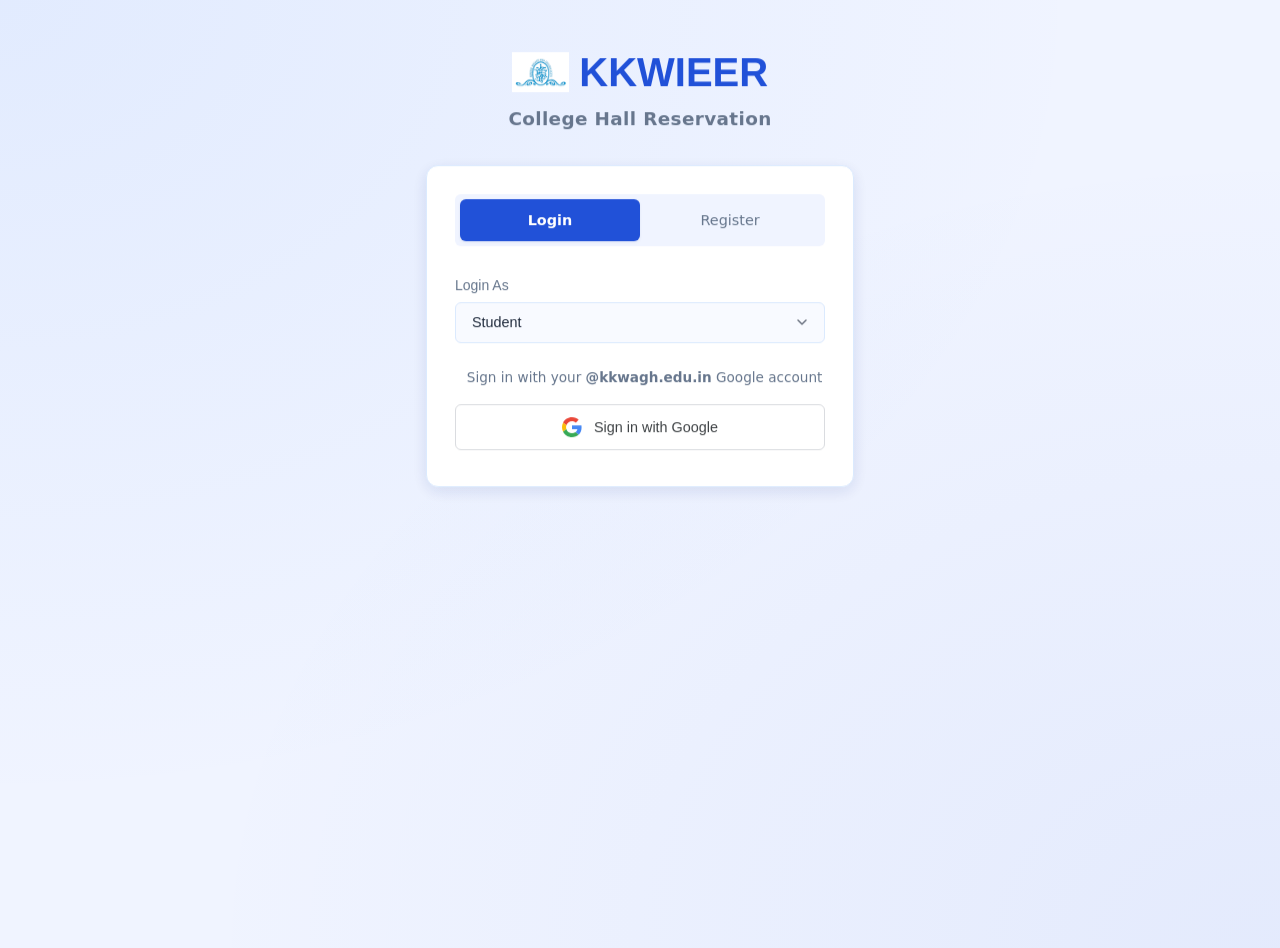
==== commit a5110843: "Update profile, google auth, and events functionality" ====
--- a/frontend/pages/admin.html
+++ b/frontend/pages/admin.html
@@ -270,13 +270,7 @@
             <img src="../assets/kkw_logo.png" alt="KKW Logo" style="height: 30px; width: auto;">
             <h2 style="color: white; font-family: Poppins, sans-serif; font-size: 1.4rem; margin: 0;">KKWIEER</h2>
         </div>
-        <div style="display: flex; gap: 1.4rem; align-items: center; flex-wrap: wrap;">
-            <a href="dashboard.html" style="color: rgba(255,255,255,0.82); text-decoration: none;">Dashboard</a>
-            <a href="bookings.html" style="color: rgba(255,255,255,0.82); text-decoration: none;">My Bookings</a>
-            <a href="events.html" style="color: rgba(255,255,255,0.82); text-decoration: none;">Events</a>
-            <a href="admin.html" style="color: white; text-decoration: none; font-weight: 700;">Admin Panel</a>
-            <a href="#" onclick="logout()" style="color: rgba(255,200,200,0.92); text-decoration: none;"><i class="fas fa-sign-out-alt"></i></a>
-        </div>
+        <div data-nav-links style="display: flex; gap: 1.4rem; align-items: center; flex-wrap: wrap;"></div>
     </nav>
 
     <main class="shell">
@@ -447,6 +441,7 @@
                 <span class="chip" id="hall-summary-total"><i class="fas fa-building"></i> 0 halls</span>
                 <span class="chip" id="hall-summary-available"><i class="fas fa-circle-check"></i> 0 available</span>
                 <span class="chip" id="hall-summary-booked"><i class="fas fa-lock"></i> 0 booked</span>
+                <span class="chip" id="hall-summary-maintenance"><i class="fas fa-screwdriver-wrench"></i> 0 maintenance scheduled</span>
             </div>
 
             <div id="admin-halls-grid" class="grid-halls"></div>
@@ -500,6 +495,40 @@
         </div>
     </div>
 
+    <div id="maintenance-overlay" class="modal-overlay" onclick="if(event.target === this) closeMaintenanceModal()">
+        <div class="glass-card modal-card">
+            <div class="header-line">
+                <div>
+                    <h3 id="maintenance-title">Schedule maintenance</h3>
+                    <p class="subtle">Block a hall so new requests cannot be placed during this window.</p>
+                </div>
+                <button class="btn btn-outline btn-sm" type="button" onclick="closeMaintenanceModal()"><i class="fas fa-times"></i></button>
+            </div>
+            <form id="maintenance-form">
+                <input type="hidden" id="maintenance-hall-id">
+                <label for="maintenance-label">Maintenance Title</label>
+                <input type="text" id="maintenance-label" placeholder="Deep cleaning, projector repair" required>
+                <div class="grid-2" style="grid-template-columns: repeat(3, 1fr);">
+                    <div>
+                        <label for="maintenance-date">Date</label>
+                        <input type="date" id="maintenance-date" required>
+                    </div>
+                    <div>
+                        <label for="maintenance-start">Start Time</label>
+                        <input type="time" id="maintenance-start" required>
+                    </div>
+                    <div>
+                        <label for="maintenance-end">End Time</label>
+                        <input type="time" id="maintenance-end" required>
+                    </div>
+                </div>
+                <label for="maintenance-notes">Notes</label>
+                <textarea id="maintenance-notes" rows="3" placeholder="Optional details for students and admins"></textarea>
+                <button class="btn btn-primary" type="submit" style="width: 100%;">Save Maintenance Block</button>
+            </form>
+        </div>
+    </div>
+
     <script src="../js/api.js"></script>
     <script>
         const state = {
@@ -513,6 +542,7 @@
 
         function bootstrapAdmin() {
             checkAuth();
+            buildNavbar('admin');
             guardAdmin();
             bindEvents();
             restoreActiveTab();
@@ -533,6 +563,7 @@
             document.getElementById('hall-admin-search').addEventListener('input', renderHalls);
             document.getElementById('add-hall-form').addEventListener('submit', createHall);
             document.getElementById('edit-hall-form').addEventListener('submit', saveHall);
+            document.getElementById('maintenance-form').addEventListener('submit', createMaintenanceWindow);
         }
 
         async function loadAdminData(showToast = false) {
@@ -622,7 +653,7 @@
                         </div>
                         ${statusBadge(booking.status)}
                     </div>
-                    <div class="record-meta">${escapeHtml(participantLine(booking))}<br>Booked till ${escapeHtml(formatBookingWindow(booking))}</div>
+                    <div class="record-meta">${escapeHtml(participantLine(booking))}<br>Booked till ${escapeHtml(formatBookingWindow(booking))}${formatRequestedResourcesLine(booking)}</div>
                     <div class="record-actions">
                         <span class="subtle">${escapeHtml(booking.club || 'Independent')}</span>
                         <button class="btn btn-outline btn-sm" type="button" onclick="updateStatus('${booking._id}', 'Released')">
@@ -675,7 +706,7 @@
                         </div>
                         ${statusBadge(booking.status)}
                     </div>
-                    <div class="record-meta">${escapeHtml(participantLine(booking))}<br>${escapeHtml(booking.club || 'Independent')}${booking.post ? ` - ${escapeHtml(booking.post)}` : ''}<br>Requested ${escapeHtml(formatCreatedAt(booking.createdAt))}</div>
+                    <div class="record-meta">${escapeHtml(participantLine(booking))}<br>${escapeHtml(booking.club || 'Independent')}${booking.post ? ` - ${escapeHtml(booking.post)}` : ''}${formatRequestedResourcesLine(booking)}<br>Requested ${escapeHtml(formatCreatedAt(booking.createdAt))}</div>
                     <div class="note">${escapeHtml(booking.purpose || 'No purpose provided.')}</div>
                     <div class="record-actions">
                         <span class="subtle">${escapeHtml(describe(booking.status))}</span>
@@ -689,10 +720,13 @@
             const halls = state.halls || [];
             const filtered = getFilteredHalls();
             const bookedCount = halls.filter((hall) => Boolean(getCurrentLock(hall._id))).length;
+            const maintenanceCount = halls.filter((hall) => getUpcomingMaintenanceWindows(hall._id).length > 0).length;
+            const availableNow = halls.filter((hall) => !getCurrentLock(hall._id) && !getLiveMaintenance(hall._id)).length;
 
             document.getElementById('hall-summary-total').innerHTML = `<i class="fas fa-building"></i> ${halls.length} halls`;
-            document.getElementById('hall-summary-available').innerHTML = `<i class="fas fa-circle-check"></i> ${halls.length - bookedCount} available`;
+            document.getElementById('hall-summary-available').innerHTML = `<i class="fas fa-circle-check"></i> ${availableNow} available`;
             document.getElementById('hall-summary-booked').innerHTML = `<i class="fas fa-lock"></i> ${bookedCount} booked`;
+            document.getElementById('hall-summary-maintenance').innerHTML = `<i class="fas fa-screwdriver-wrench"></i> ${maintenanceCount} maintenance scheduled`;
 
             const container = document.getElementById('admin-halls-grid');
             if (!filtered.length) {
@@ -702,9 +736,26 @@
 
             container.innerHTML = filtered.map((hall) => {
                 const lock = getCurrentLock(hall._id);
-                const tone = statusTone(lock ? 'Approved' : 'Completed');
+                const liveMaintenance = getLiveMaintenance(hall._id);
+                const maintenanceWindows = getUpcomingMaintenanceWindows(hall._id);
+                const tone = liveMaintenance
+                    ? { text: '#d97706', background: 'rgba(217, 119, 6, 0.12)', border: 'rgba(217, 119, 6, 0.24)' }
+                    : statusTone(lock ? 'Approved' : 'Completed');
                 const hasHistory = state.bookings.some((booking) => booking.hallId === hall._id);
                 const resources = Array.isArray(hall.resources) ? hall.resources : [];
+                const maintenanceHtml = maintenanceWindows.length
+                    ? maintenanceWindows.slice(0, 3).map((window) => `
+                        <div class="note" style="margin-top: 0.45rem; background: rgba(217, 119, 6, 0.08); border-left-color: rgba(217, 119, 6, 0.28);">
+                            <strong>${escapeHtml(window.title || 'Maintenance')}</strong><br>
+                            ${escapeHtml(formatMaintenanceWindow(window))}${window.notes ? `<br>${escapeHtml(window.notes)}` : ''}
+                            <div class="toolbar" style="justify-content: flex-end; margin-top: 0.5rem;">
+                                <button class="btn btn-outline btn-sm danger" type="button" onclick="deleteMaintenanceWindow('${hall._id}', '${window.id}')">
+                                    <i class="fas fa-trash"></i> Remove Block
+                                </button>
+                            </div>
+                        </div>
+                    `).join('')
+                    : '<div class="note">No maintenance block is scheduled for this hall.</div>';
 
                 return `
                     <div class="glass-card stack" style="padding:1.2rem;">
@@ -713,10 +764,19 @@
                                 <h3 style="margin-bottom:0.35rem;">${escapeHtml(hall.name)}</h3>
                                 <div class="record-meta"><i class="fas fa-location-dot"></i> ${escapeHtml(hall.location || 'Unknown location')}<br><i class="fas fa-users"></i> ${escapeHtml(hall.capacity || 0)} capacity</div>
                             </div>
-                            <span class="status" style="color:${tone.text}; background:${tone.background}; border-color:${tone.border};">${lock ? 'Booked' : 'Available'}</span>
+                            <span class="status" style="color:${tone.text}; background:${tone.background}; border-color:${tone.border};">${liveMaintenance ? 'Maintenance' : lock ? 'Booked' : 'Available'}</span>
                         </div>
                         <div class="resource-wrap">${resources.map((resource) => `<span class="badge">${escapeHtml(resource)}</span>`).join('')}</div>
-                        <div class="note">${lock ? `${escapeHtml(lock.eventName || 'Reserved Event')}<br>${escapeHtml(participantLine(lock))}<br>Booked till ${escapeHtml(formatBookingWindow(lock))}` : 'No active approved booking is blocking this hall right now.'}</div>
+                        <div class="note">${lock ? `${escapeHtml(lock.eventName || 'Reserved Event')}<br>${escapeHtml(participantLine(lock))}<br>Booked till ${escapeHtml(formatBookingWindow(lock))}${formatRequestedResourcesLine(lock)}` : 'No active approved booking is blocking this hall right now.'}</div>
+                        <div class="stack">
+                            <div class="header-line">
+                                <strong style="font-size: 0.9rem;">Maintenance</strong>
+                                <button class="btn btn-outline btn-sm" type="button" onclick="openMaintenanceModal('${hall._id}')">
+                                    <i class="fas fa-screwdriver-wrench"></i> Schedule
+                                </button>
+                            </div>
+                            ${maintenanceHtml}
+                        </div>
                         <div class="record-actions">
                             <div class="toolbar">
                                 ${lock ? `<button class="btn btn-outline btn-sm" type="button" onclick="updateStatus('${lock._id}', 'Released')"><i class="fas fa-unlock"></i> Release Lock</button>` : ''}
@@ -743,6 +803,7 @@
                     booking.club,
                     booking.department,
                     booking.purpose,
+                    ...(Array.isArray(booking.requestedResources) ? booking.requestedResources : []),
                     booking.status
                 ].join(' ').toLowerCase();
                 return (!query || haystack.includes(query)) && (status === 'All' || booking.status === status);
@@ -753,7 +814,8 @@
             const query = document.getElementById('hall-admin-search').value.trim().toLowerCase();
             return state.halls.filter((hall) => {
                 if (!query) return true;
-                const haystack = [hall.name, hall.location, ...(Array.isArray(hall.resources) ? hall.resources : [])].join(' ').toLowerCase();
+                const maintenanceTerms = (hall.maintenanceWindows || []).flatMap((window) => [window.title, window.notes]);
+                const haystack = [hall.name, hall.location, ...(Array.isArray(hall.resources) ? hall.resources : []), ...maintenanceTerms].join(' ').toLowerCase();
                 return haystack.includes(query);
             });
         }
@@ -768,12 +830,37 @@
             return getActiveBookings().find((booking) => booking.hallId === hallId) || null;
         }
 
+        function getMaintenanceWindows(hallId) {
+            const hall = state.halls.find((item) => item._id === hallId);
+            return (hall?.maintenanceWindows || [])
+                .slice()
+                .filter((window) => getMaintenanceEnd(window) > new Date())
+                .sort((a, b) => getMaintenanceStart(a) - getMaintenanceStart(b));
+        }
+
+        function getLiveMaintenance(hallId) {
+            const now = new Date();
+            return getMaintenanceWindows(hallId).find((window) => getMaintenanceStart(window) <= now && getMaintenanceEnd(window) > now) || null;
+        }
+
+        function getUpcomingMaintenanceWindows(hallId) {
+            return getMaintenanceWindows(hallId);
+        }
+
         function isLive(booking) {
             return booking.status === 'Approved' && getEnd(booking) > new Date();
         }
 
         function getEnd(booking) {
             return new Date(`${booking.date}T${booking.endTime}:00`);
+        }
+
+        function getMaintenanceStart(window) {
+            return new Date(`${window.date}T${window.startTime}:00`);
+        }
+
+        function getMaintenanceEnd(window) {
+            return new Date(`${window.date}T${window.endTime}:00`);
         }
 
         function formatBookingWindow(booking) {
@@ -784,6 +871,14 @@
             return `${dateText} | ${formatTime(booking.startTime)} - ${formatTime(booking.endTime)}`;
         }
 
+        function formatMaintenanceWindow(window) {
+            const date = window.date ? new Date(`${window.date}T00:00:00`) : null;
+            const dateText = date && !Number.isNaN(date.getTime())
+                ? date.toLocaleDateString('en-IN', { day: '2-digit', month: 'short', year: 'numeric' })
+                : 'Unknown date';
+            return `${dateText} | ${formatTime(window.startTime)} - ${formatTime(window.endTime)}`;
+        }
+
         function formatTime(value) {
             if (!value || !value.includes(':')) return value || '--';
             const [hour, minute] = value.split(':').map(Number);
@@ -794,6 +889,11 @@
 
         function participantLine(booking) {
             return `${booking.name || booking.user?.name || 'Unknown organizer'} | ${booking.year || 'Year not set'} | ${booking.department || 'Department not set'}`;
+        }
+
+        function formatRequestedResourcesLine(booking) {
+            const resources = Array.isArray(booking.requestedResources) ? booking.requestedResources.filter(Boolean) : [];
+            return resources.length ? `<br>Equipment: ${escapeHtml(resources.join(', '))}` : '';
         }
 
         function formatCreatedAt(value) {
@@ -863,6 +963,23 @@
 
         function closeEditHallModal() {
             document.getElementById('edit-hall-overlay').style.display = 'none';
+        }
+
+        function openMaintenanceModal(id) {
+            const hall = state.halls.find((item) => item._id === id);
+            if (!hall) {
+                showNotification('Hall not found.', 'error');
+                return;
+            }
+
+            document.getElementById('maintenance-form').reset();
+            document.getElementById('maintenance-hall-id').value = hall._id;
+            document.getElementById('maintenance-title').textContent = `Schedule maintenance for ${hall.name}`;
+            document.getElementById('maintenance-overlay').style.display = 'flex';
+        }
+
+        function closeMaintenanceModal() {
+            document.getElementById('maintenance-overlay').style.display = 'none';
         }
 
         async function createHall(event) {
@@ -902,6 +1019,38 @@
             }
         }
 
+        async function createMaintenanceWindow(event) {
+            event.preventDefault();
+            const hallId = document.getElementById('maintenance-hall-id').value;
+            const payload = {
+                title: document.getElementById('maintenance-label').value.trim(),
+                date: document.getElementById('maintenance-date').value,
+                startTime: document.getElementById('maintenance-start').value,
+                endTime: document.getElementById('maintenance-end').value,
+                notes: document.getElementById('maintenance-notes').value.trim()
+            };
+
+            try {
+                await api.halls.addMaintenance(hallId, payload);
+                closeMaintenanceModal();
+                showNotification('Maintenance block scheduled.', 'success');
+                await loadAdminData();
+            } catch (err) {
+                showNotification(err.message || 'Failed to schedule maintenance.', 'error');
+            }
+        }
+
+        async function deleteMaintenanceWindow(hallId, windowId) {
+            if (!window.confirm('Remove this maintenance block?')) return;
+            try {
+                await api.halls.removeMaintenance(hallId, windowId);
+                showNotification('Maintenance block removed.', 'success');
+                await loadAdminData();
+            } catch (err) {
+                showNotification(err.message || 'Failed to remove maintenance block.', 'error');
+            }
+        }
+
         async function deleteHall(id) {
             if (state.bookings.some((booking) => booking.hallId === id)) {
                 showNotification('This hall has booking records. Keep it to avoid breaking existing data.', 'error');
--- a/frontend/css/styles.css
+++ b/frontend/css/styles.css
@@ -208,7 +208,10 @@
 
 .auth-header p {
     color: var(--text-muted);
-    font-size: 0.95rem;
+    font-size: 1.15rem;
+    font-weight: 600;
+    margin-top: 0.5rem;
+    letter-spacing: 0.02em;
 }
 
 .nav-tabs {
@@ -341,3 +344,275 @@
 ::-webkit-scrollbar-track { background: var(--bg-main); }
 ::-webkit-scrollbar-thumb { background: #bfdbfe; border-radius: 4px; }
 ::-webkit-scrollbar-thumb:hover { background: var(--primary-light); }
+
+/* ───── Notification Bell ───── */
+.notif-bell-wrapper {
+    position: relative;
+    display: inline-flex;
+    align-items: center;
+}
+
+.notif-badge {
+    position: absolute;
+    top: -6px;
+    right: -8px;
+    min-width: 18px;
+    height: 18px;
+    padding: 0 4px;
+    border-radius: 50px;
+    background: #ef4444;
+    color: white;
+    font-size: 0.65rem;
+    font-weight: 700;
+    display: flex;
+    align-items: center;
+    justify-content: center;
+    line-height: 1;
+    font-family: 'Inter', sans-serif;
+    animation: badgePulse 2s ease-in-out infinite;
+    box-shadow: 0 0 0 2px var(--bg-nav);
+}
+
+@keyframes badgePulse {
+    0%, 100% { transform: scale(1); }
+    50% { transform: scale(1.15); }
+}
+
+.notif-dropdown {
+    position: absolute;
+    top: calc(100% + 12px);
+    right: -10px;
+    width: 340px;
+    max-height: 420px;
+    background: var(--bg-card);
+    border: 1px solid var(--border-color);
+    border-radius: var(--radius);
+    box-shadow: var(--shadow-lg);
+    z-index: 9999;
+    overflow: hidden;
+    animation: fadeIn 0.2s ease;
+}
+
+.notif-dropdown-header {
+    display: flex;
+    justify-content: space-between;
+    align-items: center;
+    padding: 0.85rem 1rem;
+    border-bottom: 1px solid var(--border-color);
+    font-size: 0.9rem;
+    color: var(--text-main);
+    background: var(--bg-card);
+}
+
+.notif-list {
+    max-height: 350px;
+    overflow-y: auto;
+}
+
+.notif-item {
+    padding: 0.75rem 1rem;
+    border-bottom: 1px solid rgba(219, 234, 254, 0.5);
+    cursor: pointer;
+    transition: background 0.15s ease;
+}
+
+.notif-item:hover {
+    background: var(--bg-card-hover);
+}
+
+.notif-unread {
+    background: rgba(59, 130, 246, 0.04);
+    border-left: 3px solid var(--primary);
+}
+
+.notif-item-title {
+    font-weight: 600;
+    font-size: 0.85rem;
+    color: var(--text-main);
+    margin-bottom: 0.2rem;
+}
+
+.notif-item-msg {
+    font-size: 0.8rem;
+    color: var(--text-muted);
+    line-height: 1.4;
+}
+
+.notif-item-time {
+    font-size: 0.72rem;
+    color: var(--text-light);
+    margin-top: 0.25rem;
+}
+
+/* ───── Nav Profile Avatar ───── */
+.nav-profile-avatar {
+    width: 30px;
+    height: 30px;
+    border-radius: 50%;
+    background: linear-gradient(135deg, rgba(255,255,255,0.25), rgba(255,255,255,0.1));
+    border: 2px solid rgba(255,255,255,0.4);
+    display: flex;
+    align-items: center;
+    justify-content: center;
+    color: white;
+    font-weight: 700;
+    font-size: 0.8rem;
+    font-family: 'Inter', sans-serif;
+    transition: all 0.2s ease;
+}
+
+.nav-profile-avatar:hover {
+    background: linear-gradient(135deg, rgba(255,255,255,0.35), rgba(255,255,255,0.2));
+    transform: scale(1.08);
+}
+
+/* ───── Profile Page ───── */
+.profile-container {
+    max-width: 860px;
+    margin: 0 auto;
+    padding: 0 1rem;
+}
+
+.profile-hero {
+    background: linear-gradient(135deg, var(--primary), var(--primary-light));
+    border-radius: var(--radius);
+    padding: 2.5rem;
+    color: white;
+    display: flex;
+    align-items: center;
+    gap: 2rem;
+    margin-bottom: 2rem;
+    box-shadow: var(--shadow-lg);
+    position: relative;
+    overflow: hidden;
+}
+
+.profile-hero::before {
+    content: '';
+    position: absolute;
+    top: -50%;
+    right: -30%;
+    width: 400px;
+    height: 400px;
+    border-radius: 50%;
+    background: rgba(255,255,255,0.06);
+}
+
+.profile-hero-avatar {
+    width: 90px;
+    height: 90px;
+    border-radius: 50%;
+    background: rgba(255,255,255,0.2);
+    border: 3px solid rgba(255,255,255,0.4);
+    display: flex;
+    align-items: center;
+    justify-content: center;
+    font-size: 2.5rem;
+    font-weight: 800;
+    font-family: 'Poppins', sans-serif;
+    color: white;
+    flex-shrink: 0;
+}
+
+.profile-hero-avatar img {
+    width: 100%;
+    height: 100%;
+    border-radius: 50%;
+    object-fit: cover;
+}
+
+.profile-hero-info h1 {
+    color: white;
+    margin-bottom: 0.25rem;
+}
+
+.profile-hero-info p {
+    opacity: 0.85;
+    font-size: 0.9rem;
+}
+
+.profile-hero-info .profile-meta {
+    display: flex;
+    gap: 1rem;
+    margin-top: 0.5rem;
+    flex-wrap: wrap;
+}
+
+.profile-meta-item {
+    display: inline-flex;
+    align-items: center;
+    gap: 0.35rem;
+    font-size: 0.8rem;
+    opacity: 0.85;
+    background: rgba(255,255,255,0.12);
+    padding: 0.25rem 0.65rem;
+    border-radius: 100px;
+}
+
+.profile-section {
+    margin-bottom: 1.5rem;
+}
+
+.profile-section h3 {
+    margin-bottom: 1rem;
+    font-size: 1rem;
+    display: flex;
+    align-items: center;
+    gap: 0.5rem;
+}
+
+.profile-section h3 i {
+    color: var(--primary);
+}
+
+/* Google Sign-In Button */
+.google-signin-btn {
+    display: flex;
+    align-items: center;
+    justify-content: center;
+    gap: 0.75rem;
+    width: 100%;
+    padding: 0.75rem 1rem;
+    background: white;
+    border: 1.5px solid #dadce0;
+    border-radius: var(--radius-sm);
+    font-family: 'Inter', sans-serif;
+    font-size: 0.9rem;
+    font-weight: 500;
+    color: #3c4043;
+    cursor: pointer;
+    transition: all 0.2s ease;
+    margin-top: 1rem;
+}
+
+.google-signin-btn:hover {
+    background: #f8f9fa;
+    box-shadow: 0 2px 8px rgba(0,0,0,0.1);
+    border-color: #c6c9cc;
+}
+
+.google-signin-btn img {
+    width: 20px;
+    height: 20px;
+}
+
+.divider-or {
+    display: flex;
+    align-items: center;
+    margin: 1.5rem 0;
+    gap: 1rem;
+    color: var(--text-light);
+    font-size: 0.8rem;
+    font-weight: 500;
+    text-transform: uppercase;
+    letter-spacing: 0.05em;
+}
+
+.divider-or::before,
+.divider-or::after {
+    content: '';
+    flex: 1;
+    height: 1px;
+    background: var(--border-color);
+}
+
